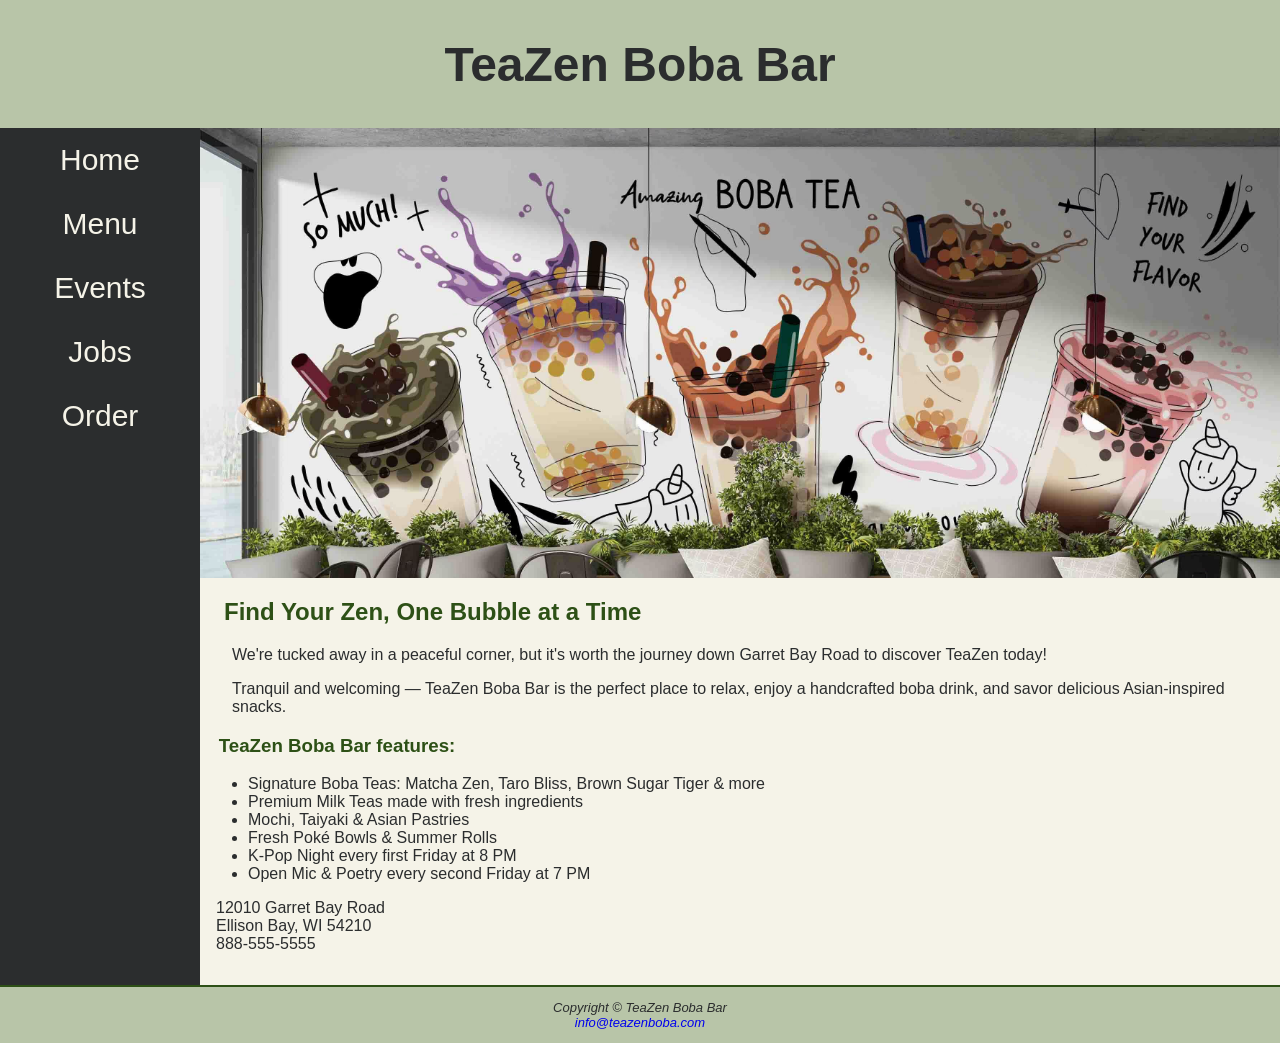
==== index.html @ ff4a8087 "Resolve merge conflicts in app.py, teazen.css, and index.html - app.py: took incoming improvements (" ====
<!doctype html>
<html lang="en">
	<head>
		<meta charset="UTF-8" />
		<meta name="viewport" content="width=device-width, initial-scale=1.0" />
		<title>TeaZen Boba Bar</title>
		<link rel="stylesheet" href="teazen.css" />
	</head>

	<body>
		<div id="wrapper">
			<header>
				<h1><a href="index.html">TeaZen Boba Bar</a></h1>
			</header>

			<nav>
				<ul>
					<li><a href="index.html">Home</a></li>
					<li><a href="menu.html">Menu</a></li>
					<li><a href="music.html">Events</a></li>
					<li><a href="jobs.html">Jobs</a></li>
					<li><a href="gear.html">Order</a></li>
				</ul>
			</nav>

			<main>
				<div id="homehero"></div>

				<h2>Find Your Zen, One Bubble at a Time</h2>

				<p>
					We're tucked away in a peaceful corner, but it's worth the journey
					down Garret Bay Road to discover TeaZen today!
				</p>

				<p>
					Tranquil and welcoming — TeaZen Boba Bar is the perfect place to
					relax, enjoy a handcrafted boba drink, and savor delicious
					Asian-inspired snacks.
				</p>

				<h3>TeaZen Boba Bar features:</h3>
				<ul>
					<li>Signature Boba Teas: Matcha Zen, Taro Bliss, Brown Sugar Tiger & more</li>
					<li>Premium Milk Teas made with fresh ingredients</li>
					<li>Mochi, Taiyaki & Asian Pastries</li>
					<li>Fresh Poké Bowls & Summer Rolls</li>
					<li>K-Pop Night every first Friday at 8 PM</li>
					<li>Open Mic & Poetry every second Friday at 7 PM</li>
				</ul>

				<div>
					12010 Garret Bay Road<br />
					Ellison Bay, WI 54210<br />
					<a id="mobile" href="tel:888-555-5555">888-555-5555</a>
					<span id="desktop">888-555-5555</span>
				</div>
			</main>

			<footer>
				Copyright &copy; TeaZen Boba Bar<br />
				<a href="mailto:info@teazenboba.com">info@teazenboba.com</a>
			</footer>
		</div>
	</body>
</html>
---- teazen.css ----
/* ===== UNIVERSAL ===== */
* {
	box-sizing: border-box;
}

/* ===== BODY ===== */
body {
	margin: 0;
	padding: 0;

	font-family: Tahoma, Arial, sans-serif;
	color: #2b2d2e;

	background-color: #b8c5a8;
}

/* ===== HEADER ===== */
header {
	height: 128px;
	padding-top: 5px;
	padding-bottom: 5px;
	padding-left: 105px;

	color: #2b2d2e;

	background-color: #b8c5a8;
	background-image: url("./images/boba_logo.png");
	background-repeat: no-repeat;
	background-position: 15px center; /* positions the logo */
	background-size: 120px auto;

	text-align: center; /* Center the text */
	display: flex;
	align-items: center; /* Vertically center */
	justify-content: center; /* Horizontally center */
}

/* header link states */
header a:link {
	color: #2b2d2e;
	text-decoration: none;
}

header a:visited {
	color: #2b2d2e;
	text-decoration: none;
}

header a:hover {
	color: #f5f3e8;
	text-decoration: none;
}

/* ===== NAVIGATION ===== */
nav {
	font-size: 1.5em;
	text-align: center;
}

/* nav link states */
nav a:link {
	color: #f5f3e8;
}

nav a:visited {
	color: #b8c5a8;
}

nav a:hover {
	color: #d1a35e;
}

nav ul {
	display: flex;
	flex-direction: column;

	margin: 0;
	padding: 0;

	font-size: 1.25em;
	list-style-type: none;
}

nav li {
	width: 100%;
	padding: 0.5em 1em;
	border-bottom: 1px solid #b8c5a8;
}

/* ===== GLOBAL ANCHORS ===== */
a {
	text-decoration: none;
}

/* ===== TYPOGRAPHY ===== */
h1 {
	font-size: 2em;
}

h2 {
	color: #2d5016;
}

h3 {
	color: #2d5016;
}

h4 {
	clear: left;

	padding-bottom: 0;
	padding-left: 0;
	border-bottom: #2b2d2e 2px solid;

	font-size: 1.2em;
	text-transform: uppercase;

	background-color: #b8c5a8;
}

dt {
	color: #2d5016;
}

/* ===== MAIN CONTENT ===== */
main {
	display: block;
	padding: 0 0 2em;
	background-color: #f5f3e8;
}

/* inner content spacing */
main h2,
main h3,
main h4,
main p,
main div,
main ul,
main dl {
	padding-right: 1em;
	padding-left: 1em;
}

main p {
	padding-left: 2em;
}

main ul {
	padding-left: 3em;
}

/* ===== WRAPPER ===== */
#wrapper {
	padding: 0;
	background-color: #2b2d2e;
}

/* ===== HERO SECTIONS ===== */
#homehero {
	height: 300px;
	background-image: url("./images/boba_homehero_1.avif");
	background-repeat: no-repeat;
	/* background-size: 100% 100%; */
	background-size: cover;
	background-position: center 25%;
}

#heromugs {
	height: 300px;
	background-image: url("./images/boba_heromugs_2.webp");
	background-repeat: no-repeat;
	/* background-size: 100% 100%; */
	background-size: cover;
	background-position: center 5%;
}

#heroguitar {
	height: 300px;
	background-image: url("./images/music_hero.jpg");
	background-repeat: no-repeat;
	/* background-size: 100% 100%; */
	background-size: cover;
	background-position: center 45%;
	filter: sepia(0.5) hue-rotate(60deg) saturate(1.2);
}

#herojobs {
	height: 300px;
	background-image: url("./images/boba_jobs.jpg");
	background-repeat: no-repeat;
	background-size: cover;
	background-position: center 25%;
}

#herocouch {
	height: 300px;
	background-image: url("./images/boba_merch_banner.webp");
	background-repeat: no-repeat;
	/* background-size: 100% 100%; */
	background-size: cover;
	background-position: center 25%;
}

/* ===== FOOTER ===== */
footer {
	padding: 1em;
	border-top: 2px solid #2d5016;

	font-size: small;
	font-style: italic;
	text-align: center;

	background-color: #b8c5a8;
}

/* ===== MISC ===== */
.details {
	display: flex;
	flex-flow: row wrap;
	align-items: center; /* Add this - vertically centers items */
	padding-right: 20%;
	padding-left: 20%;
}

.details img {
	flex-shrink: 0; /* Prevents image from shrinking */
}

.details p {
	margin: 0; /* Remove default paragraph margins */
}

.details audio {
	width: 100%;
	min-width: 250px; /* Add this - ensures a minimum width */
	max-width: 250px; /* Add this - limits the maximum width */
	margin-top: 1em;
}

@media (width >=1300px) {
	/* or 800px, test to see what looks best */
	.details {
		flex-flow: row;
		align-items: center;
	}
}

img {
	padding-right: 10px;
	padding-left: 10px;
}


#mobile {
	display: inline;
}

#desktop {
	display: none;
}

form {
	display: flex;
	flex-direction: column;
	width: 80%;
	padding-left: 3em;
}

input,
textarea {
	margin-bottom: 0.5em;
}

/* ===== AUDIO SELECTOR ===== */
audio {
	display: block;
	margin-top: 1em;
}

/* ===== ITEMS ===== */
.item {
	overflow: auto;
	margin: 1em;
	padding: 1em;
	/* background-color: #fdfbf7; */
}

.item p {
	padding-left: 1.2em;
}

.item form {
	padding-left: 1.2em;
}

.item img {
	float: right;
	max-width: 300px; /* Won't exceed this width */
	width: 100%; /* Scales down on smaller screens */
	height: auto;
}

/* Merch page - Add to Cart buttons */
.item input[type="submit"],
.item button[type="submit"] {
	width: 150px;
	padding: 0.5em 1.5em;
	font-size: 0.95em;
}

/* Center images on mobile/small screens */
@media (width < 600px) {
	.item img {
		float: none;
		display: block;
		margin: 0 auto 1em auto;
		max-width: 400px;
	}
}

/* ===== TABLES ===== */

table {
	border-spacing: 0;
	width: 100%;
	margin: 0;
}

td,
th {
	padding: 10px;
}

tr:nth-child(odd) {
	background-color: #d4e0c8;
}

/* ===== MEDIA QUERIES ===== */
@media (width >= 600px) {
	header {
		padding-left: 0;
		text-align: center;
		background-size: 150px auto;
	}

	h1 {
		font-size: 3em;
	}

	nav ul {
		flex-flow: row nowrap;
		justify-content: space-around;
	}

	nav li {
		border-bottom: none;
	}

	#homehero {
		height: 50vh;
		background-image: url("./images/boba_homehero_1.avif");
	}

	#heromugs {
		height: 50vh;
		background-image: url("./images/boba_heromugs_2.webp");
	}

	#heroguitar {
		height: 50vh;
		background-image: url("./images/music_hero.jpg");
	}

	#herojobs {
		height: 50vh;
		background-image: url("./images/boba_jobs.jpg");
	}

	#herocouch {
		height: 50vh;
		background-image: url("./images/boba_merch_banner.webp");
	}

	#flow {
		display: flex;
		flex-flow: row;
	}

	#mobile {
		display: none;
	}

	#desktop {
		display: inline;
	}

	/* .details {
		display: flex;
		flex-flow: row;
	} */

	h4 {
		margin-right: 10%;
		margin-left: 10%;
	}

	form {
		display: grid;
		grid-template-columns: 6em 1fr;
		gap: 1em;
		width: 40%;
	}

	/* Only apply grid to regular forms, not merch items */
	form:not(.item form) input[type="submit"],
	form:not(.item form) button[type="submit"] {
		grid-column: 2;
		width: 9em;
	}
}

/* DESKTOP LAYOUT */
@media (width >= 1024px) {
	header {
		grid-area: header;
		background-image: url("./images/boba_logo.png");
	}

	nav {
		grid-area: nav;
		width: 200px;
	}

	main {
		grid-area: main;
	}

	footer {
		grid-area: footer;
	}

	#wrapper {
		display: grid;
		grid-template:
			"header header"
			"nav main"
			"footer footer"
			/ 200px;
	}

	nav ul {
		flex-direction: column;
	}
}
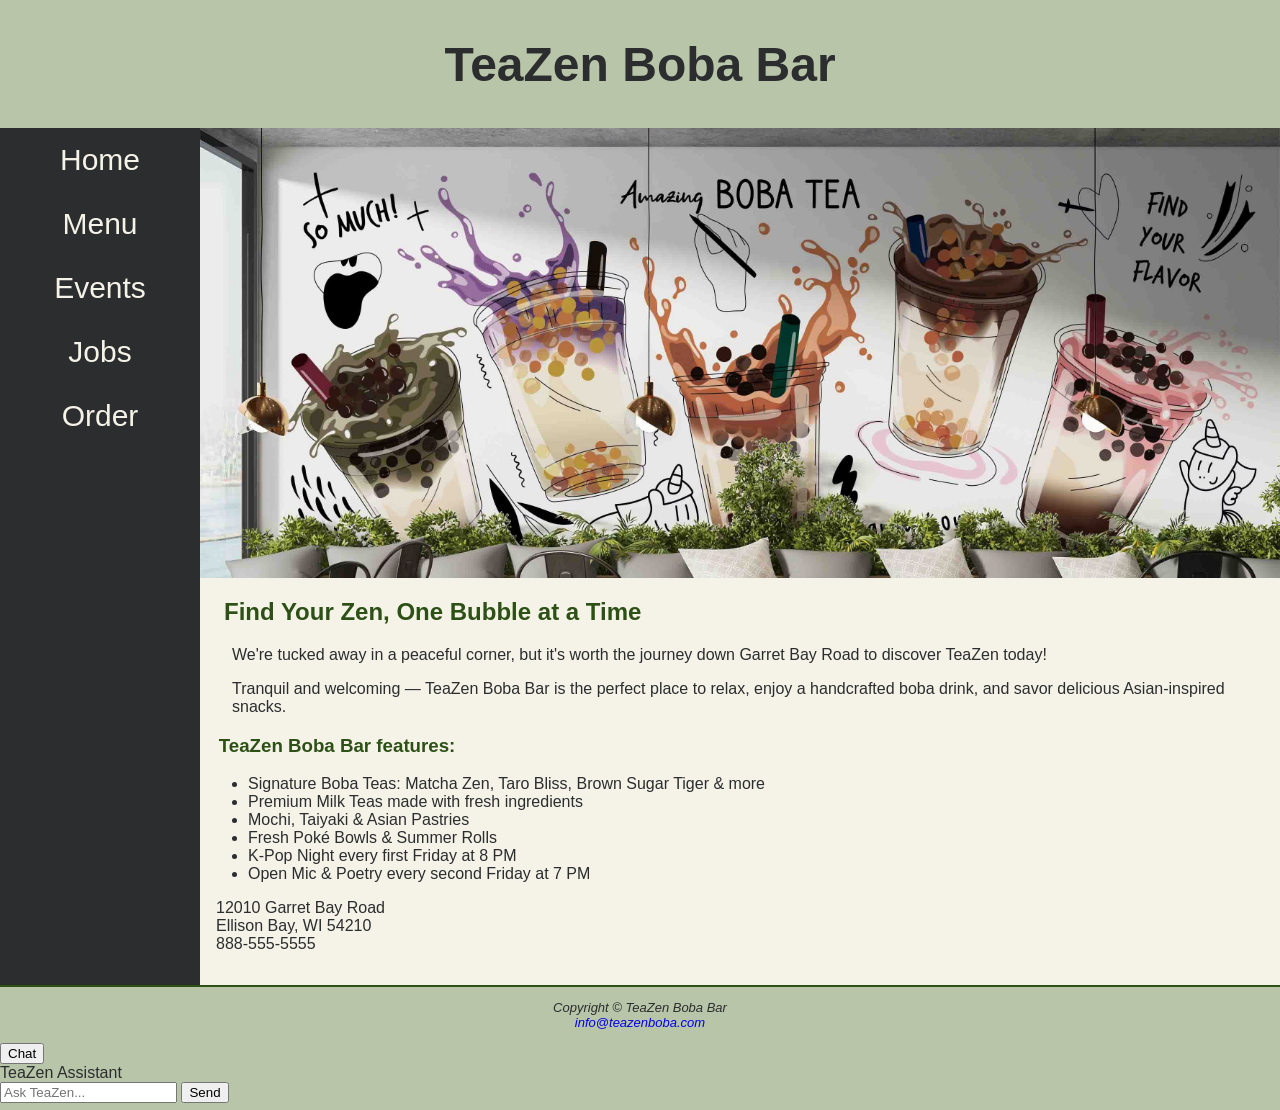
==== commit 2941ad5b: "Thinking..." ====
--- a/index.html
+++ b/index.html
@@ -4,7 +4,8 @@
 		<meta charset="UTF-8" />
 		<meta name="viewport" content="width=device-width, initial-scale=1.0" />
 		<title>TeaZen Boba Bar</title>
-		<link rel="stylesheet" href="teazen.css" />
+		<link rel="stylesheet" href="styles/teazen.css" />
+		<link rel="stylesheet" href="styles/index.css" />
 	</head>
 
 	<body>
@@ -17,9 +18,9 @@
 				<ul>
 					<li><a href="index.html">Home</a></li>
 					<li><a href="menu.html">Menu</a></li>
-					<li><a href="music.html">Events</a></li>
+					<li><a href="events.html">Events</a></li>
 					<li><a href="jobs.html">Jobs</a></li>
-					<li><a href="gear.html">Order</a></li>
+					<li><a href="order.html">Order</a></li>
 				</ul>
 			</nav>
 
@@ -41,7 +42,10 @@
 
 				<h3>TeaZen Boba Bar features:</h3>
 				<ul>
-					<li>Signature Boba Teas: Matcha Zen, Taro Bliss, Brown Sugar Tiger & more</li>
+					<li>
+						Signature Boba Teas: Matcha Zen, Taro Bliss, Brown Sugar Tiger &
+						more
+					</li>
 					<li>Premium Milk Teas made with fresh ingredients</li>
 					<li>Mochi, Taiyaki & Asian Pastries</li>
 					<li>Fresh Poké Bowls & Summer Rolls</li>
@@ -62,5 +66,83 @@
 				<a href="mailto:info@teazenboba.com">info@teazenboba.com</a>
 			</footer>
 		</div>
+
+		<!-- CHATBOT UI -->
+		<div id="chatbot-container">
+			<button id="chat-toggle" onclick="toggleChat()">Chat</button>
+
+			<div id="chat-window" class="hidden">
+				<div id="chat-header">TeaZen Assistant</div>
+				<div id="chat-messages"></div>
+
+				<div id="chat-input-area">
+					<input id="chatInput" type="text" placeholder="Ask TeaZen..." />
+					<button onclick="sendMessage()">Send</button>
+				</div>
+			</div>
+		</div>
+
+		<!-- CHAT SCRIPT -->
+		<script>
+			function toggleChat() {
+				const chatWindow = document.getElementById("chat-window");
+				chatWindow.classList.toggle("hidden");
+			}
+
+			function addMessage(text, sender) {
+				const messages = document.getElementById("chat-messages");
+				const messageDiv = document.createElement("div");
+				messageDiv.className = sender === "user" ? "user-message" : "bot-message";
+				messageDiv.textContent = text;
+				messages.appendChild(messageDiv);
+				messages.scrollTop = messages.scrollHeight;
+				return messageDiv;
+			}
+
+			function wait(ms) {
+				return new Promise(resolve => setTimeout(resolve, ms));
+			}
+
+			async function sendMessage() {
+				const input = document.getElementById("chatInput");
+				const message = input.value.trim();
+
+				if (!message) return;
+
+				addMessage(message, "user");
+				input.value = "";
+
+				const typingMessage = addMessage("Thinking...", "bot");
+
+				try {
+					const response = await fetch("http://127.0.0.1:5000/api/chat", {
+						method: "POST",
+						headers: {
+							"Content-Type": "application/json"
+						},
+						body: JSON.stringify({
+							message: message
+						})
+					});
+
+					const data = await response.json();
+
+					// ⏳ Force visible typing delay
+					await wait(800);
+
+					typingMessage.textContent = data.reply;
+				} catch (error) {
+					await wait(800);
+					typingMessage.textContent = "Error connecting to Flask backend.";
+					console.error(error);
+				}
+			}
+
+			document.getElementById("chatInput").addEventListener("keydown", function(event) {
+				if (event.key === "Enter") {
+					sendMessage();
+				}
+			});
+		</script>
 	</body>
 </html>
--- a/styles/teazen.css
+++ b/styles/teazen.css
@@ -0,0 +1,556 @@
+/* ===== UNIVERSAL ===== */
+* {
+	box-sizing: border-box;
+}
+
+/* ===== BODY ===== */
+body {
+	margin: 0;
+	padding: 0;
+
+	font-family: Tahoma, Arial, sans-serif;
+	color: #2b2d2e;
+
+	background-color: #b8c5a8;
+}
+
+/* ===== HEADER ===== */
+header {
+	height: 128px;
+	padding-top: 5px;
+	padding-bottom: 5px;
+	padding-left: 105px;
+
+	color: #2b2d2e;
+
+	background-color: #b8c5a8;
+	background-image: url("../images/boba_logo.png");
+	background-repeat: no-repeat;
+	background-position: 15px center; /* positions the logo */
+	background-size: 120px auto;
+
+	text-align: center; /* Center the text */
+	display: flex;
+	align-items: center; /* Vertically center */
+	justify-content: center; /* Horizontally center */
+}
+
+/* header link states */
+header a:link {
+	color: #2b2d2e;
+	text-decoration: none;
+}
+
+header a:visited {
+	color: #2b2d2e;
+	text-decoration: none;
+}
+
+header a:hover {
+	color: #f5f3e8;
+	text-decoration: none;
+}
+
+/* ===== NAVIGATION ===== */
+nav {
+	font-size: 1.5em;
+	text-align: center;
+}
+
+/* nav link states */
+nav a:link {
+	color: #f5f3e8;
+}
+
+nav a:visited {
+	color: #b8c5a8;
+}
+
+nav a:hover {
+	color: #d1a35e;
+}
+
+nav ul {
+	display: flex;
+	flex-direction: column;
+
+	margin: 0;
+	padding: 0;
+
+	font-size: 1.25em;
+	list-style-type: none;
+}
+
+nav li {
+	width: 100%;
+	padding: 0.5em 1em;
+	border-bottom: 1px solid #b8c5a8;
+}
+
+/* ===== GLOBAL ANCHORS ===== */
+a {
+	text-decoration: none;
+}
+
+/* ===== TYPOGRAPHY ===== */
+h1 {
+	font-size: 2em;
+}
+
+h2 {
+	color: #2d5016;
+}
+
+h3 {
+	color: #2d5016;
+}
+
+h4 {
+	clear: left;
+
+	padding-bottom: 0;
+	padding-left: 0;
+	border-bottom: #2b2d2e 2px solid;
+
+	font-size: 1.2em;
+	text-transform: uppercase;
+
+	background-color: #b8c5a8;
+}
+
+dt {
+	color: #2d5016;
+}
+
+/* ===== MAIN CONTENT ===== */
+main {
+	display: block;
+	padding: 0 0 2em;
+	background-color: #f5f3e8;
+}
+
+/* inner content spacing */
+main h2,
+main h3,
+main h4,
+main p,
+main div,
+main ul,
+main dl {
+	padding-right: 1em;
+	padding-left: 1em;
+}
+
+main p {
+	padding-left: 2em;
+}
+
+main ul {
+	padding-left: 3em;
+}
+
+/* ===== WRAPPER ===== */
+#wrapper {
+	padding: 0;
+	background-color: #2b2d2e;
+}
+
+/* ===== FOOTER ===== */
+footer {
+	padding: 1em;
+	border-top: 2px solid #2d5016;
+
+	font-size: small;
+	font-style: italic;
+	text-align: center;
+
+	background-color: #b8c5a8;
+}
+
+/* ===== MISC ===== */
+.details {
+	display: flex;
+	flex-flow: row wrap;
+	align-items: center; /* Add this - vertically centers items */
+	padding-right: 20%;
+	padding-left: 20%;
+}
+
+.details img {
+	flex-shrink: 0; /* Prevents image from shrinking */
+}
+
+.details p {
+	margin: 0; /* Remove default paragraph margins */
+}
+
+.details audio {
+	width: 100%;
+	min-width: 250px; /* Add this - ensures a minimum width */
+	max-width: 250px; /* Add this - limits the maximum width */
+	margin-top: 1em;
+}
+
+@media (width >=1300px) {
+	/* or 800px, test to see what looks best */
+	.details {
+		flex-flow: row;
+		align-items: center;
+	}
+}
+
+img {
+	padding-right: 10px;
+	padding-left: 10px;
+}
+
+#mobile {
+	display: inline;
+}
+
+#desktop {
+	display: none;
+}
+
+form {
+	display: flex;
+	flex-direction: column;
+	width: 80%;
+	padding-left: 3em;
+}
+
+input,
+textarea {
+	margin-bottom: 0.5em;
+}
+
+/* ===== AUDIO SELECTOR ===== */
+audio {
+	display: block;
+	margin-top: 1em;
+}
+
+/* ===== TABLES ===== */
+
+table {
+	border-spacing: 0;
+	width: 100%;
+	margin: 0;
+}
+
+td,
+th {
+	padding: 10px;
+}
+
+tr:nth-child(odd) {
+	background-color: #d4e0c8;
+}
+
+/* ===== MEDIA QUERIES ===== */
+@media (width >= 600px) {
+	header {
+		padding-left: 0;
+		text-align: center;
+		background-size: 150px auto;
+	}
+
+	h1 {
+		font-size: 3em;
+	}
+
+	nav ul {
+		flex-flow: row nowrap;
+		justify-content: space-around;
+	}
+
+	nav li {
+		border-bottom: none;
+	}
+
+	#flow {
+		display: flex;
+		flex-flow: row;
+	}
+
+	#mobile {
+		display: none;
+	}
+
+	#desktop {
+		display: inline;
+	}
+
+	/* .details {
+		display: flex;
+		flex-flow: row;
+	} */
+
+	h4 {
+		margin-right: 10%;
+		margin-left: 10%;
+	}
+
+	form {
+		display: grid;
+		grid-template-columns: 6em 1fr;
+		gap: 1em;
+		width: 40%;
+	}
+
+	form input[type="submit"],
+	form button[type="submit"] {
+		grid-column: 2;
+	}
+}
+
+/* DESKTOP LAYOUT */
+@media (width >= 1024px) {
+	header {
+		grid-area: header;
+		background-image: url("../images/boba_logo.png");
+	}
+
+	nav {
+		grid-area: nav;
+		width: 200px;
+	}
+
+	main {
+		grid-area: main;
+	}
+
+	footer {
+		grid-area: footer;
+	}
+
+	#wrapper {
+		display: grid;
+		grid-template:
+			"header header"
+			"nav main"
+			"footer footer"
+			/ 200px;
+	}
+
+	nav ul {
+		flex-direction: column;
+	}
+}
+<<<<<<< HEAD
+
+<<<<<<< Updated upstream:styles/teazen.css
+/* ===== JOB APPLICATION FORM ===== */
+#jobApplicationForm {
+=======
+/* ===== CHATBOT (FIXED) ===== */
+#chatbot-container {
+	position: fixed;
+	bottom: 20px;
+	right: 20px;
+	z-index: 9999;
+>>>>>>> Stashed changes:teazen.css
+	display: flex;
+	flex-direction: column;
+	max-width: 600px;
+	margin: 2em auto;
+	padding: 2em;
+	background-color: #f5f3e8;
+	border: 2px solid #2d5016;
+	border-radius: 8px;
+	box-shadow: 0 2px 8px rgba(0, 0, 0, 0.1);
+}
+
+#jobApplicationForm fieldset {
+	border: none;
+<<<<<<< Updated upstream:styles/teazen.css
+	padding: 0;
+	margin: 0;
+}
+
+#jobApplicationForm legend {
+	font-size: 1.5em;
+	font-weight: bold;
+	color: #2d5016;
+	margin-bottom: 1.5em;
+	padding: 0;
+}
+
+.form-group {
+	margin-bottom: 1.5em;
+=======
+	padding: 12px 18px;
+	border-radius: 25px;
+	cursor: pointer;
+	font-weight: bold;
+	box-shadow: 0 4px 10px rgba(0,0,0,0.2);
+	margin-bottom: 10px;
+}
+
+#chat-toggle:hover {
+	background-color: #3b6820;
+}
+
+#chat-window {
+	width: 320px;
+	height: 420px;
+	background: #f5f3e8;
+	border-radius: 15px;
+	box-shadow: 0 6px 20px rgba(0,0,0,0.25);
+>>>>>>> Stashed changes:teazen.css
+	display: flex;
+	flex-direction: column;
+}
+
+.form-group label {
+	font-weight: bold;
+	color: #2d5016;
+	margin-bottom: 0.5em;
+	font-size: 0.95em;
+}
+
+.form-group input[type="text"],
+.form-group input[type="email"],
+.form-group input[type="tel"],
+.form-group input[type="date"],
+.form-group select,
+.form-group textarea {
+	padding: 0.75em;
+	border: 1px solid #b8c5a8;
+	border-radius: 4px;
+	font-family: inherit;
+	font-size: 0.95em;
+	background-color: #ffffff;
+	color: #2b2d2e;
+	transition: border-color 0.3s ease;
+}
+
+.form-group input[type="text"]:focus,
+.form-group input[type="email"]:focus,
+.form-group input[type="tel"]:focus,
+.form-group input[type="date"]:focus,
+.form-group select:focus,
+.form-group textarea:focus {
+	outline: none;
+	border-color: #2d5016;
+	box-shadow: 0 0 5px rgba(45, 80, 22, 0.3);
+}
+
+.form-group textarea {
+	resize: vertical;
+	min-height: 120px;
+}
+
+.submit-btn {
+	background-color: #2d5016;
+	color: #f5f3e8;
+	padding: 0.75em 2em;
+	border: none;
+	border-radius: 4px;
+	font-size: 1em;
+	font-weight: bold;
+<<<<<<< Updated upstream:styles/teazen.css
+	cursor: pointer;
+	transition:
+		background-color 0.3s ease,
+		transform 0.1s ease;
+	align-self: flex-start;
+	margin-top: 1em;
+}
+
+.submit-btn:hover {
+	background-color: #1a3009;
+	transform: translateY(-2px);
+}
+
+.submit-btn:active {
+	transform: translateY(0);
+}
+
+#formMessage {
+	margin-top: 1em;
+	padding: 1em;
+	border-radius: 4px;
+	font-weight: bold;
+	text-align: center;
+=======
+}
+
+#chat-messages {
+	flex: 1;
+	padding: 12px;
+	overflow-y: auto;
+	background: #ffffff;
+	display: flex;
+	flex-direction: column;
+	gap: 10px;
+}
+
+.user-message {
+	align-self: flex-end;
+	background: #d4e0c8;
+	padding: 10px 12px;
+	border-radius: 15px 15px 5px 15px;
+	max-width: 75%;
+	white-space: pre-wrap;
+}
+
+.bot-message {
+	align-self: flex-start;
+	background: #f1f1f1;
+	padding: 10px 12px;
+	border-radius: 15px 15px 15px 5px;
+	max-width: 75%;
+	border: 1px solid #ddd;
+	white-space: pre-wrap;
+}
+
+#chat-input-area {
+	display: flex;
+	padding: 8px;
+	border-top: 1px solid #ccc;
+	background: #fff;
+	gap: 8px;
+}
+
+#chatInput {
+	flex: 1;
+	padding: 10px;
+	border: 1px solid #ccc;
+	border-radius: 8px;
+	outline: none;
+	margin: 0 !important;
+}
+
+#chatInput:focus {
+	border-color: #2d5016;
+}
+
+#chat-input-area button {
+	background-color: #2d5016;
+	color: #f5f3e8;
+	border: none;
+	padding: 10px 14px;
+	border-radius: 8px;
+	cursor: pointer;
+	font-weight: bold;
+}
+
+#chat-input-area button:hover {
+	background-color: #3b6820;
+>>>>>>> Stashed changes:teazen.css
+}
+
+#formMessage[style*="green"] {
+	background-color: #d4f1d4;
+	color: #2d5016;
+	border: 1px solid #2d5016;
+}
+
+#formMessage[style*="red"] {
+	background-color: #f1d4d4;
+	color: #8b3a3a;
+	border: 1px solid #8b3a3a;
+}
+=======
+>>>>>>> 483d1e0a27bd4747a47a7f8847b995fde7b28a60
--- a/styles/index.css
+++ b/styles/index.css
@@ -0,0 +1,15 @@
+/* ===== HOME HERO SECTION ===== */
+#homehero {
+	height: 300px;
+	background-image: url("../images/boba_homehero_1.avif");
+	background-repeat: no-repeat;
+	background-size: cover;
+	background-position: center 25%;
+}
+
+@media (width >= 600px) {
+	#homehero {
+		height: 50vh;
+		background-image: url("../images/boba_homehero_1.avif");
+	}
+}
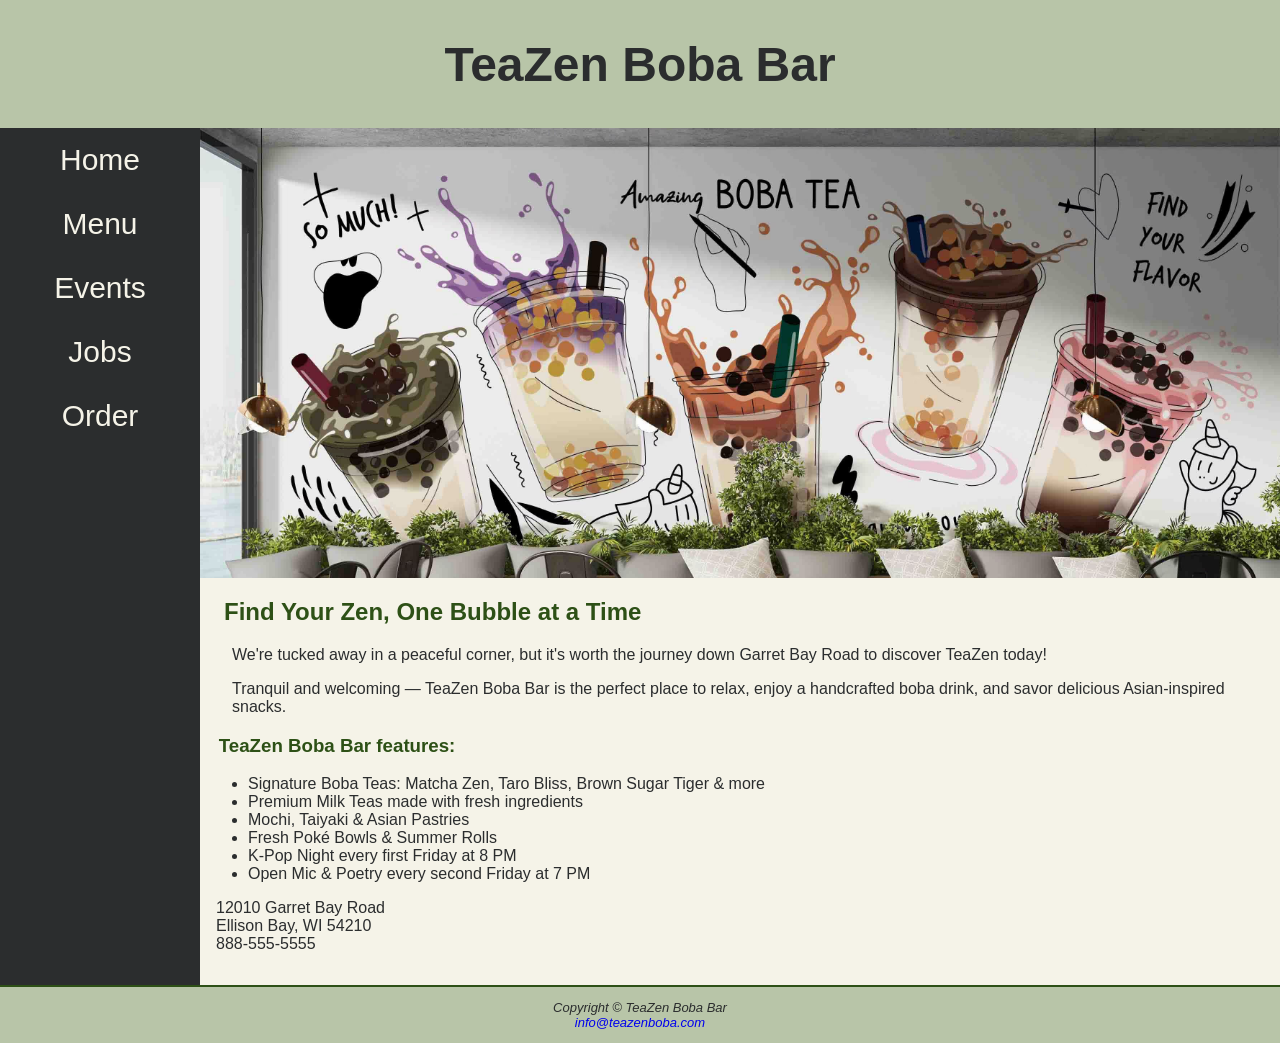
==== commit 86b07242: "Merge main into estrella_branch: keep database code and external script reference" ====
--- a/index.html
+++ b/index.html
@@ -66,83 +66,5 @@
 				<a href="mailto:info@teazenboba.com">info@teazenboba.com</a>
 			</footer>
 		</div>
-
-		<!-- CHATBOT UI -->
-		<div id="chatbot-container">
-			<button id="chat-toggle" onclick="toggleChat()">Chat</button>
-
-			<div id="chat-window" class="hidden">
-				<div id="chat-header">TeaZen Assistant</div>
-				<div id="chat-messages"></div>
-
-				<div id="chat-input-area">
-					<input id="chatInput" type="text" placeholder="Ask TeaZen..." />
-					<button onclick="sendMessage()">Send</button>
-				</div>
-			</div>
-		</div>
-
-		<!-- CHAT SCRIPT -->
-		<script>
-			function toggleChat() {
-				const chatWindow = document.getElementById("chat-window");
-				chatWindow.classList.toggle("hidden");
-			}
-
-			function addMessage(text, sender) {
-				const messages = document.getElementById("chat-messages");
-				const messageDiv = document.createElement("div");
-				messageDiv.className = sender === "user" ? "user-message" : "bot-message";
-				messageDiv.textContent = text;
-				messages.appendChild(messageDiv);
-				messages.scrollTop = messages.scrollHeight;
-				return messageDiv;
-			}
-
-			function wait(ms) {
-				return new Promise(resolve => setTimeout(resolve, ms));
-			}
-
-			async function sendMessage() {
-				const input = document.getElementById("chatInput");
-				const message = input.value.trim();
-
-				if (!message) return;
-
-				addMessage(message, "user");
-				input.value = "";
-
-				const typingMessage = addMessage("Thinking...", "bot");
-
-				try {
-					const response = await fetch("http://127.0.0.1:5000/api/chat", {
-						method: "POST",
-						headers: {
-							"Content-Type": "application/json"
-						},
-						body: JSON.stringify({
-							message: message
-						})
-					});
-
-					const data = await response.json();
-
-					// ⏳ Force visible typing delay
-					await wait(800);
-
-					typingMessage.textContent = data.reply;
-				} catch (error) {
-					await wait(800);
-					typingMessage.textContent = "Error connecting to Flask backend.";
-					console.error(error);
-				}
-			}
-
-			document.getElementById("chatInput").addEventListener("keydown", function(event) {
-				if (event.key === "Enter") {
-					sendMessage();
-				}
-			});
-		</script>
 	</body>
 </html>
--- a/styles/teazen.css
+++ b/styles/teazen.css
@@ -337,220 +337,3 @@
 		flex-direction: column;
 	}
 }
-<<<<<<< HEAD
-
-<<<<<<< Updated upstream:styles/teazen.css
-/* ===== JOB APPLICATION FORM ===== */
-#jobApplicationForm {
-=======
-/* ===== CHATBOT (FIXED) ===== */
-#chatbot-container {
-	position: fixed;
-	bottom: 20px;
-	right: 20px;
-	z-index: 9999;
->>>>>>> Stashed changes:teazen.css
-	display: flex;
-	flex-direction: column;
-	max-width: 600px;
-	margin: 2em auto;
-	padding: 2em;
-	background-color: #f5f3e8;
-	border: 2px solid #2d5016;
-	border-radius: 8px;
-	box-shadow: 0 2px 8px rgba(0, 0, 0, 0.1);
-}
-
-#jobApplicationForm fieldset {
-	border: none;
-<<<<<<< Updated upstream:styles/teazen.css
-	padding: 0;
-	margin: 0;
-}
-
-#jobApplicationForm legend {
-	font-size: 1.5em;
-	font-weight: bold;
-	color: #2d5016;
-	margin-bottom: 1.5em;
-	padding: 0;
-}
-
-.form-group {
-	margin-bottom: 1.5em;
-=======
-	padding: 12px 18px;
-	border-radius: 25px;
-	cursor: pointer;
-	font-weight: bold;
-	box-shadow: 0 4px 10px rgba(0,0,0,0.2);
-	margin-bottom: 10px;
-}
-
-#chat-toggle:hover {
-	background-color: #3b6820;
-}
-
-#chat-window {
-	width: 320px;
-	height: 420px;
-	background: #f5f3e8;
-	border-radius: 15px;
-	box-shadow: 0 6px 20px rgba(0,0,0,0.25);
->>>>>>> Stashed changes:teazen.css
-	display: flex;
-	flex-direction: column;
-}
-
-.form-group label {
-	font-weight: bold;
-	color: #2d5016;
-	margin-bottom: 0.5em;
-	font-size: 0.95em;
-}
-
-.form-group input[type="text"],
-.form-group input[type="email"],
-.form-group input[type="tel"],
-.form-group input[type="date"],
-.form-group select,
-.form-group textarea {
-	padding: 0.75em;
-	border: 1px solid #b8c5a8;
-	border-radius: 4px;
-	font-family: inherit;
-	font-size: 0.95em;
-	background-color: #ffffff;
-	color: #2b2d2e;
-	transition: border-color 0.3s ease;
-}
-
-.form-group input[type="text"]:focus,
-.form-group input[type="email"]:focus,
-.form-group input[type="tel"]:focus,
-.form-group input[type="date"]:focus,
-.form-group select:focus,
-.form-group textarea:focus {
-	outline: none;
-	border-color: #2d5016;
-	box-shadow: 0 0 5px rgba(45, 80, 22, 0.3);
-}
-
-.form-group textarea {
-	resize: vertical;
-	min-height: 120px;
-}
-
-.submit-btn {
-	background-color: #2d5016;
-	color: #f5f3e8;
-	padding: 0.75em 2em;
-	border: none;
-	border-radius: 4px;
-	font-size: 1em;
-	font-weight: bold;
-<<<<<<< Updated upstream:styles/teazen.css
-	cursor: pointer;
-	transition:
-		background-color 0.3s ease,
-		transform 0.1s ease;
-	align-self: flex-start;
-	margin-top: 1em;
-}
-
-.submit-btn:hover {
-	background-color: #1a3009;
-	transform: translateY(-2px);
-}
-
-.submit-btn:active {
-	transform: translateY(0);
-}
-
-#formMessage {
-	margin-top: 1em;
-	padding: 1em;
-	border-radius: 4px;
-	font-weight: bold;
-	text-align: center;
-=======
-}
-
-#chat-messages {
-	flex: 1;
-	padding: 12px;
-	overflow-y: auto;
-	background: #ffffff;
-	display: flex;
-	flex-direction: column;
-	gap: 10px;
-}
-
-.user-message {
-	align-self: flex-end;
-	background: #d4e0c8;
-	padding: 10px 12px;
-	border-radius: 15px 15px 5px 15px;
-	max-width: 75%;
-	white-space: pre-wrap;
-}
-
-.bot-message {
-	align-self: flex-start;
-	background: #f1f1f1;
-	padding: 10px 12px;
-	border-radius: 15px 15px 15px 5px;
-	max-width: 75%;
-	border: 1px solid #ddd;
-	white-space: pre-wrap;
-}
-
-#chat-input-area {
-	display: flex;
-	padding: 8px;
-	border-top: 1px solid #ccc;
-	background: #fff;
-	gap: 8px;
-}
-
-#chatInput {
-	flex: 1;
-	padding: 10px;
-	border: 1px solid #ccc;
-	border-radius: 8px;
-	outline: none;
-	margin: 0 !important;
-}
-
-#chatInput:focus {
-	border-color: #2d5016;
-}
-
-#chat-input-area button {
-	background-color: #2d5016;
-	color: #f5f3e8;
-	border: none;
-	padding: 10px 14px;
-	border-radius: 8px;
-	cursor: pointer;
-	font-weight: bold;
-}
-
-#chat-input-area button:hover {
-	background-color: #3b6820;
->>>>>>> Stashed changes:teazen.css
-}
-
-#formMessage[style*="green"] {
-	background-color: #d4f1d4;
-	color: #2d5016;
-	border: 1px solid #2d5016;
-}
-
-#formMessage[style*="red"] {
-	background-color: #f1d4d4;
-	color: #8b3a3a;
-	border: 1px solid #8b3a3a;
-}
-=======
->>>>>>> 483d1e0a27bd4747a47a7f8847b995fde7b28a60
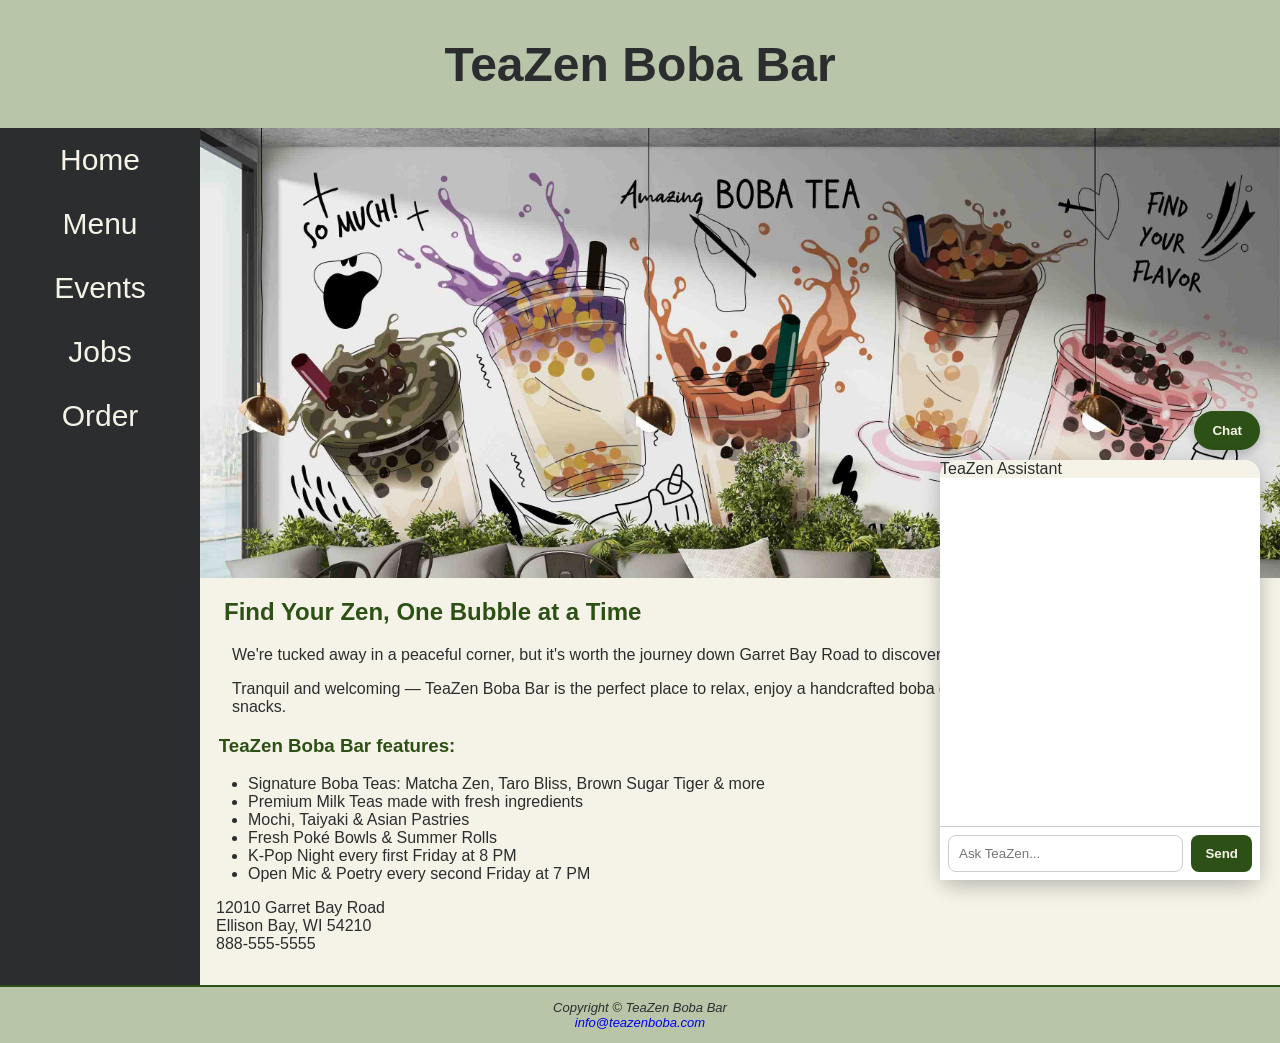
==== commit 06b44520: "Merge estrella_branch and marvin_branch into branchs_combined Combines AI chatbot (Ollama, index.htm" ====
--- a/index.html
+++ b/index.html
@@ -66,5 +66,83 @@
 				<a href="mailto:info@teazenboba.com">info@teazenboba.com</a>
 			</footer>
 		</div>
+
+		<!-- CHATBOT UI -->
+		<div id="chatbot-container">
+			<button id="chat-toggle" onclick="toggleChat()">Chat</button>
+
+			<div id="chat-window" class="hidden">
+				<div id="chat-header">TeaZen Assistant</div>
+				<div id="chat-messages"></div>
+
+				<div id="chat-input-area">
+					<input id="chatInput" type="text" placeholder="Ask TeaZen..." />
+					<button onclick="sendMessage()">Send</button>
+				</div>
+			</div>
+		</div>
+
+		<!-- CHAT SCRIPT -->
+		<script>
+			function toggleChat() {
+				const chatWindow = document.getElementById("chat-window");
+				chatWindow.classList.toggle("hidden");
+			}
+
+			function addMessage(text, sender) {
+				const messages = document.getElementById("chat-messages");
+				const messageDiv = document.createElement("div");
+				messageDiv.className = sender === "user" ? "user-message" : "bot-message";
+				messageDiv.textContent = text;
+				messages.appendChild(messageDiv);
+				messages.scrollTop = messages.scrollHeight;
+				return messageDiv;
+			}
+
+			function wait(ms) {
+				return new Promise(resolve => setTimeout(resolve, ms));
+			}
+
+			async function sendMessage() {
+				const input = document.getElementById("chatInput");
+				const message = input.value.trim();
+
+				if (!message) return;
+
+				addMessage(message, "user");
+				input.value = "";
+
+				const typingMessage = addMessage("Thinking...", "bot");
+
+				try {
+					const response = await fetch("http://127.0.0.1:5000/api/chat", {
+						method: "POST",
+						headers: {
+							"Content-Type": "application/json"
+						},
+						body: JSON.stringify({
+							message: message
+						})
+					});
+
+					const data = await response.json();
+
+					// ⏳ Force visible typing delay
+					await wait(800);
+
+					typingMessage.textContent = data.reply;
+				} catch (error) {
+					await wait(800);
+					typingMessage.textContent = "Error connecting to Flask backend.";
+					console.error(error);
+				}
+			}
+
+			document.getElementById("chatInput").addEventListener("keydown", function(event) {
+				if (event.key === "Enter") {
+					sendMessage();
+				}
+			});
+		</script>
 	</body>
 </html>
--- a/styles/teazen.css
+++ b/styles/teazen.css
@@ -337,3 +337,104 @@
 		flex-direction: column;
 	}
 }
+
+/* ===== CHATBOT (FIXED) ===== */
+#chatbot-container {
+	position: fixed;
+	bottom: 20px;
+	right: 20px;
+	z-index: 9999;
+	display: flex;
+	flex-direction: column;
+	align-items: flex-end;
+}
+
+#chat-toggle {
+	background-color: #2d5016;
+	color: #f5f3e8;
+	border: none;
+	padding: 12px 18px;
+	border-radius: 25px;
+	cursor: pointer;
+	font-weight: bold;
+	box-shadow: 0 4px 10px rgba(0, 0, 0, 0.2);
+	margin-bottom: 10px;
+}
+
+#chat-toggle:hover {
+	background-color: #3b6820;
+}
+
+#chat-window {
+	width: 320px;
+	height: 420px;
+	background: #f5f3e8;
+	border-radius: 15px;
+	box-shadow: 0 6px 20px rgba(0, 0, 0, 0.25);
+	display: flex;
+	flex-direction: column;
+}
+
+#chat-messages {
+	flex: 1;
+	padding: 12px;
+	overflow-y: auto;
+	background: #ffffff;
+	display: flex;
+	flex-direction: column;
+	gap: 10px;
+}
+
+.user-message {
+	align-self: flex-end;
+	background: #d4e0c8;
+	padding: 10px 12px;
+	border-radius: 15px 15px 5px 15px;
+	max-width: 75%;
+	white-space: pre-wrap;
+}
+
+.bot-message {
+	align-self: flex-start;
+	background: #f1f1f1;
+	padding: 10px 12px;
+	border-radius: 15px 15px 15px 5px;
+	max-width: 75%;
+	border: 1px solid #ddd;
+	white-space: pre-wrap;
+}
+
+#chat-input-area {
+	display: flex;
+	padding: 8px;
+	border-top: 1px solid #ccc;
+	background: #fff;
+	gap: 8px;
+}
+
+#chatInput {
+	flex: 1;
+	padding: 10px;
+	border: 1px solid #ccc;
+	border-radius: 8px;
+	outline: none;
+	margin: 0 !important;
+}
+
+#chatInput:focus {
+	border-color: #2d5016;
+}
+
+#chat-input-area button {
+	background-color: #2d5016;
+	color: #f5f3e8;
+	border: none;
+	padding: 10px 14px;
+	border-radius: 8px;
+	cursor: pointer;
+	font-weight: bold;
+}
+
+#chat-input-area button:hover {
+	background-color: #3b6820;
+}
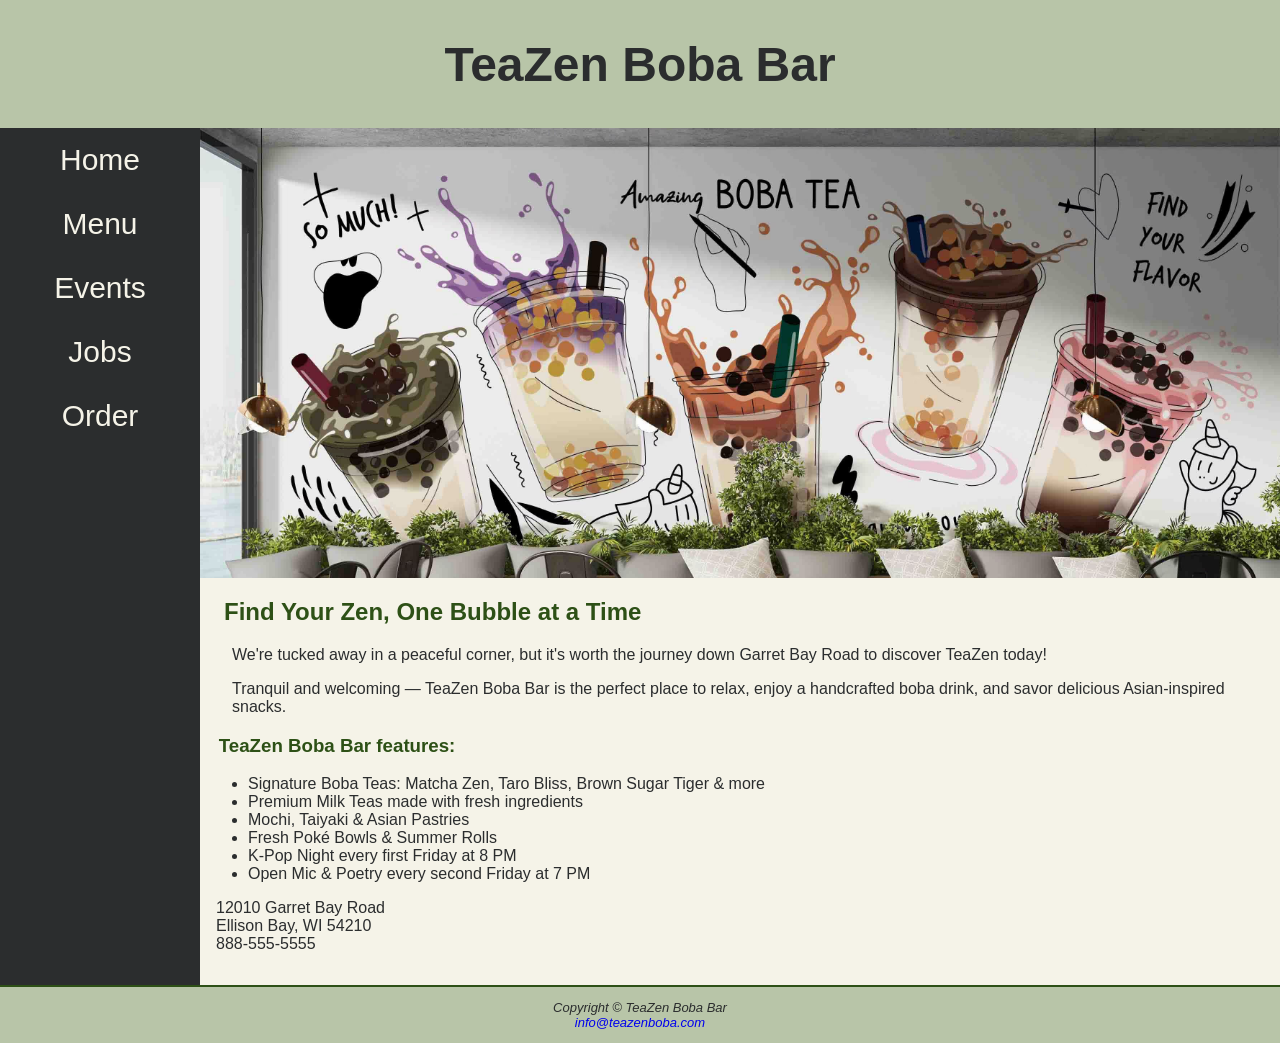
==== commit 8fdef5a7: "Fix conflict markers, remove duplicate chatbot from index, add event form handler, update README" ====
--- a/index.html
+++ b/index.html
@@ -67,82 +67,5 @@
 			</footer>
 		</div>
 
-		<!-- CHATBOT UI -->
-		<div id="chatbot-container">
-			<button id="chat-toggle" onclick="toggleChat()">Chat</button>
-
-			<div id="chat-window" class="hidden">
-				<div id="chat-header">TeaZen Assistant</div>
-				<div id="chat-messages"></div>
-
-				<div id="chat-input-area">
-					<input id="chatInput" type="text" placeholder="Ask TeaZen..." />
-					<button onclick="sendMessage()">Send</button>
-				</div>
-			</div>
-		</div>
-
-		<!-- CHAT SCRIPT -->
-		<script>
-			function toggleChat() {
-				const chatWindow = document.getElementById("chat-window");
-				chatWindow.classList.toggle("hidden");
-			}
-
-			function addMessage(text, sender) {
-				const messages = document.getElementById("chat-messages");
-				const messageDiv = document.createElement("div");
-				messageDiv.className = sender === "user" ? "user-message" : "bot-message";
-				messageDiv.textContent = text;
-				messages.appendChild(messageDiv);
-				messages.scrollTop = messages.scrollHeight;
-				return messageDiv;
-			}
-
-			function wait(ms) {
-				return new Promise(resolve => setTimeout(resolve, ms));
-			}
-
-			async function sendMessage() {
-				const input = document.getElementById("chatInput");
-				const message = input.value.trim();
-
-				if (!message) return;
-
-				addMessage(message, "user");
-				input.value = "";
-
-				const typingMessage = addMessage("Thinking...", "bot");
-
-				try {
-					const response = await fetch("http://127.0.0.1:5000/api/chat", {
-						method: "POST",
-						headers: {
-							"Content-Type": "application/json"
-						},
-						body: JSON.stringify({
-							message: message
-						})
-					});
-
-					const data = await response.json();
-
-					// ⏳ Force visible typing delay
-					await wait(800);
-
-					typingMessage.textContent = data.reply;
-				} catch (error) {
-					await wait(800);
-					typingMessage.textContent = "Error connecting to Flask backend.";
-					console.error(error);
-				}
-			}
-
-			document.getElementById("chatInput").addEventListener("keydown", function(event) {
-				if (event.key === "Enter") {
-					sendMessage();
-				}
-			});
-		</script>
 	</body>
 </html>
--- a/styles/teazen.css
+++ b/styles/teazen.css
@@ -338,103 +338,7 @@
 	}
 }
 
-/* ===== CHATBOT (FIXED) ===== */
-#chatbot-container {
-	position: fixed;
-	bottom: 20px;
-	right: 20px;
-	z-index: 9999;
-	display: flex;
-	flex-direction: column;
-	align-items: flex-end;
-}
-
-#chat-toggle {
-	background-color: #2d5016;
-	color: #f5f3e8;
-	border: none;
-	padding: 12px 18px;
-	border-radius: 25px;
-	cursor: pointer;
-	font-weight: bold;
-	box-shadow: 0 4px 10px rgba(0, 0, 0, 0.2);
-	margin-bottom: 10px;
-}
-
-#chat-toggle:hover {
-	background-color: #3b6820;
-}
-
-#chat-window {
-	width: 320px;
-	height: 420px;
-	background: #f5f3e8;
-	border-radius: 15px;
-	box-shadow: 0 6px 20px rgba(0, 0, 0, 0.25);
-	display: flex;
-	flex-direction: column;
-}
-
-#chat-messages {
-	flex: 1;
-	padding: 12px;
-	overflow-y: auto;
-	background: #ffffff;
-	display: flex;
-	flex-direction: column;
-	gap: 10px;
-}
-
-.user-message {
-	align-self: flex-end;
-	background: #d4e0c8;
-	padding: 10px 12px;
-	border-radius: 15px 15px 5px 15px;
-	max-width: 75%;
-	white-space: pre-wrap;
-}
-
-.bot-message {
-	align-self: flex-start;
-	background: #f1f1f1;
-	padding: 10px 12px;
-	border-radius: 15px 15px 15px 5px;
-	max-width: 75%;
-	border: 1px solid #ddd;
-	white-space: pre-wrap;
-}
-
-#chat-input-area {
-	display: flex;
-	padding: 8px;
-	border-top: 1px solid #ccc;
-	background: #fff;
-	gap: 8px;
-}
-
-#chatInput {
-	flex: 1;
-	padding: 10px;
-	border: 1px solid #ccc;
-	border-radius: 8px;
-	outline: none;
-	margin: 0 !important;
-}
-
-#chatInput:focus {
-	border-color: #2d5016;
-}
-
-#chat-input-area button {
-	background-color: #2d5016;
-	color: #f5f3e8;
-	border: none;
-	padding: 10px 14px;
-	border-radius: 8px;
-	cursor: pointer;
-	font-weight: bold;
-}
-
-#chat-input-area button:hover {
-	background-color: #3b6820;
-}
+.hidden {
+	display: none !important;
+}
+
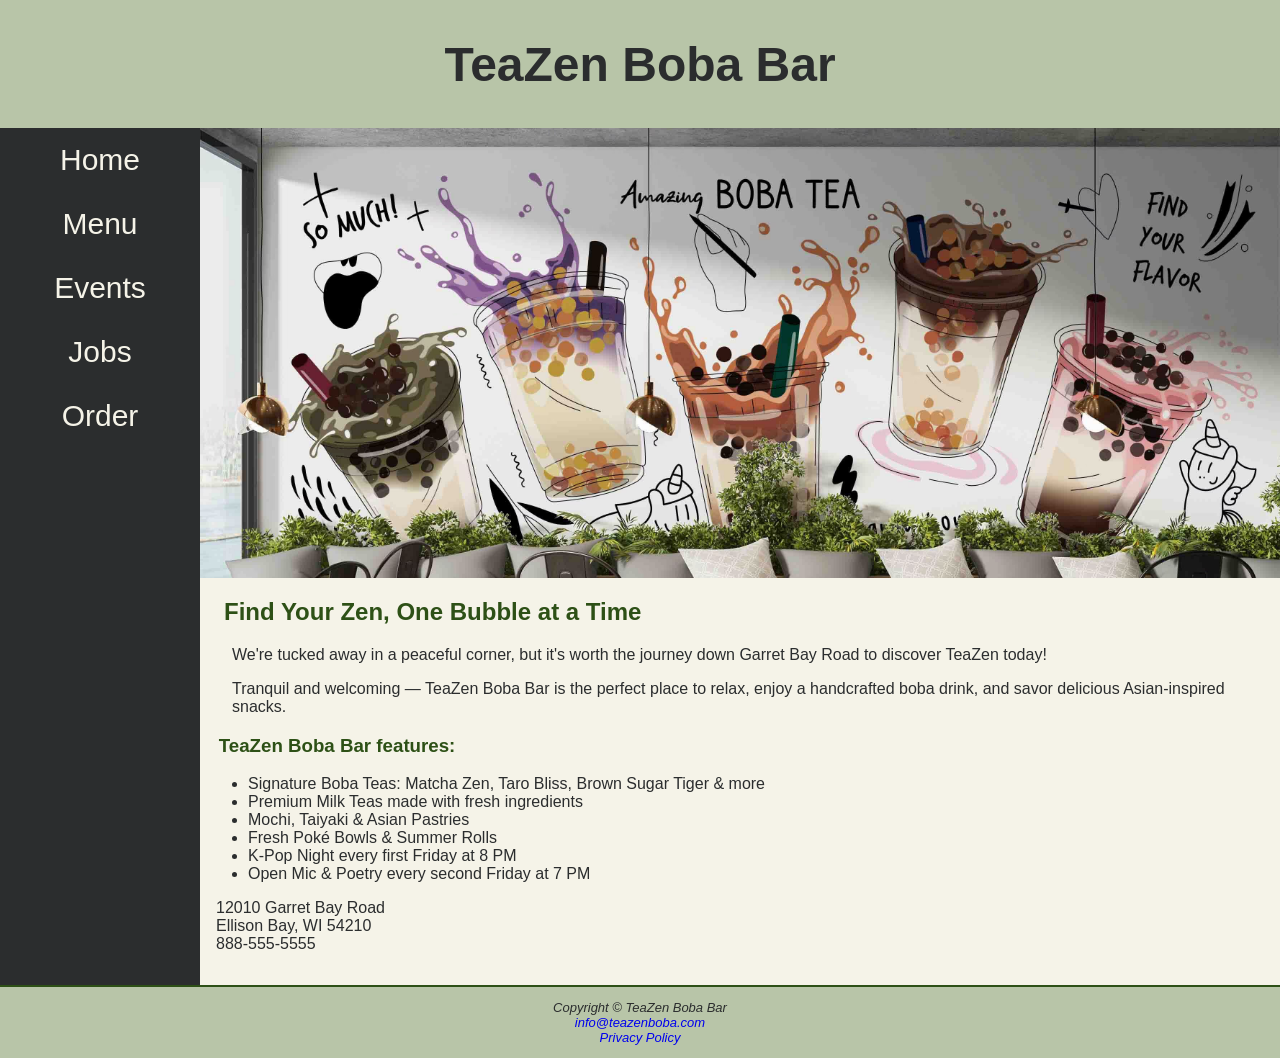
==== commit c98abac3: "Security hardening, database migration, LLM switch, and Render deployment prep Security: - Remove .e" ====
--- a/index.html
+++ b/index.html
@@ -63,7 +63,8 @@
 
 			<footer>
 				Copyright &copy; TeaZen Boba Bar<br />
-				<a href="mailto:info@teazenboba.com">info@teazenboba.com</a>
+				<a href="mailto:info@teazenboba.com">info@teazenboba.com</a><br />
+				<a href="privacy.html">Privacy Policy</a>
 			</footer>
 		</div>
 
